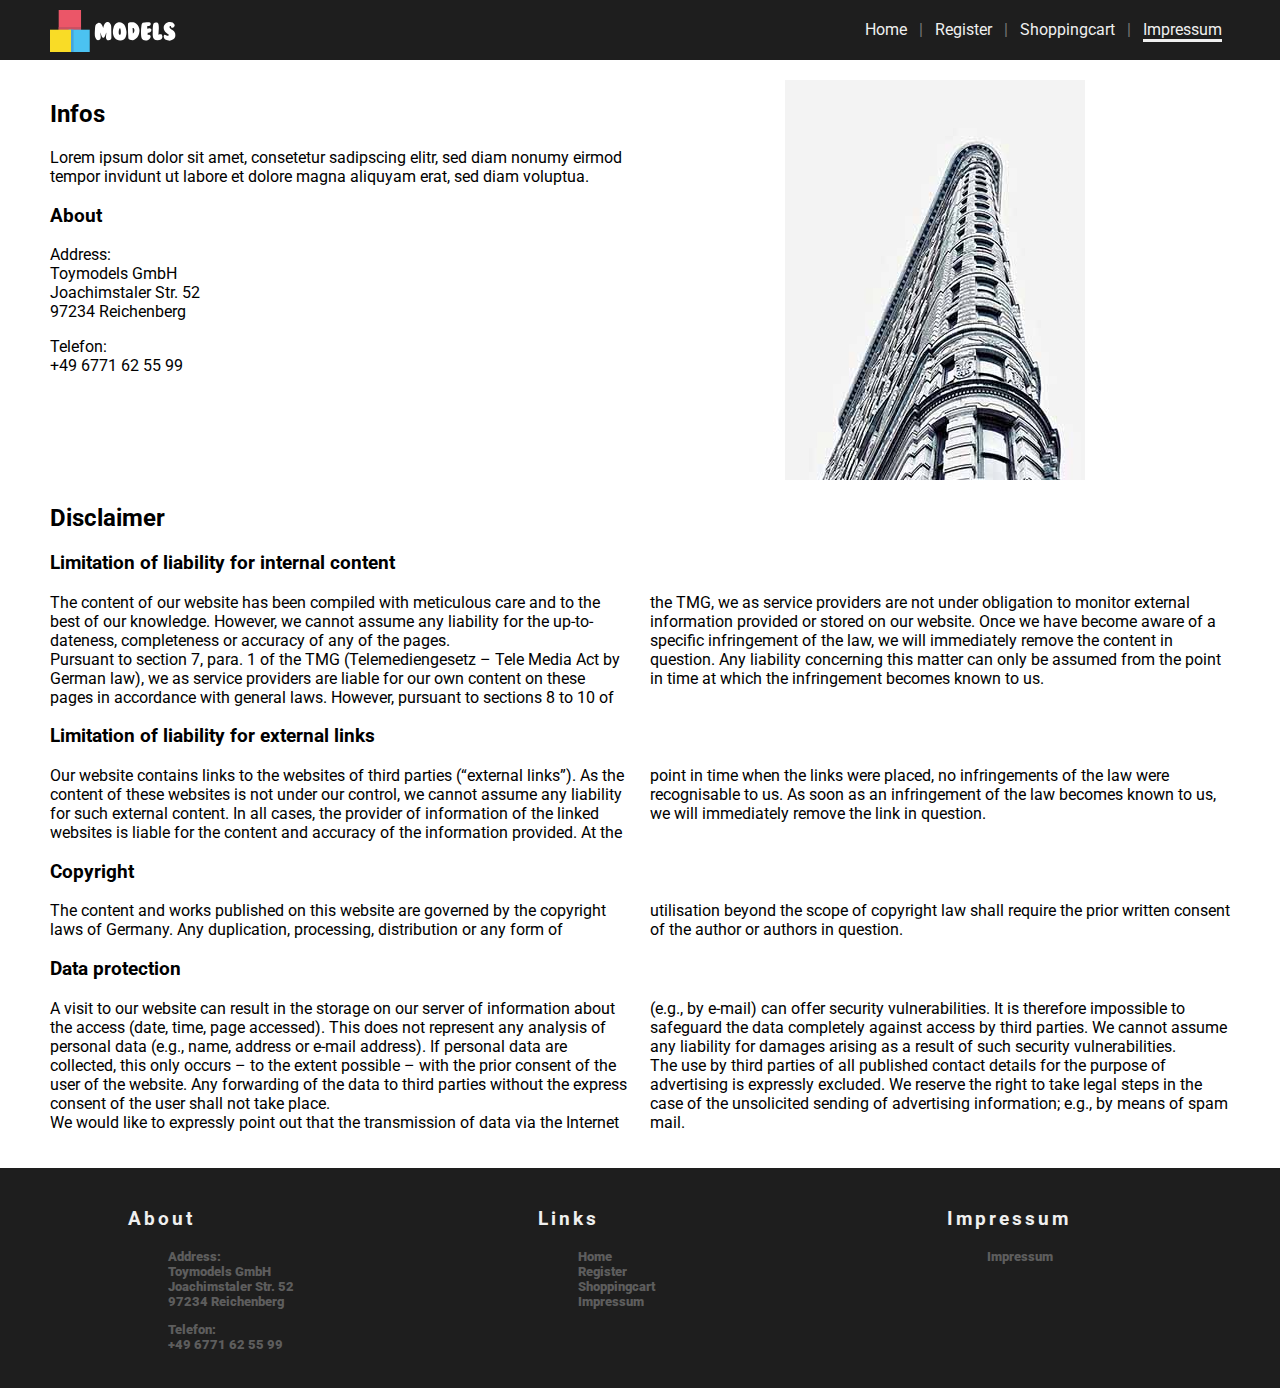
==== htdocs/impressum.html @ cea6029f "Initial commit" ====
﻿<!DOCTYPE html>
<html lang="en">
    <head>
      <meta charset="UTF-8">
      <title>Toymodels GmbH - Impressum</title>
  
      <link href="https://fonts.googleapis.com/css?family=Roboto" rel="stylesheet">
      <link rel="stylesheet" href="css/style.css" type="text/css" />
      <link rel="stylesheet" href="css/mobile.css" type="text/css" media="(max-width: 1024px)"/>
      <link rel="shortcut icon" href="favicon.ico">
    </head>
    <body>
      
    <!-- Navigation -->
    <nav>
			<a href="index.html">
				<img src="img/Toymodel_Logo.svg" id="brand">
      </a>
      <section id="burgerMenu">
        <img src="img/menu.png">
      </section>
      <ul>
				<li><a href="index.html" alt="Home" >Home</a></li>
				<li>|</li>
				<li><a href="register.html" alt="Register">Register</a></li>
				<li>|</li>
				<li><a href="shoppingcart.html" alt="Shoppingcart">Shoppingcart</a></li>
				<li>|</li>
        <li><a href="#" alt="Impressum" class="active">Impressum</a></li>
      </ul>
    </nav>

    <main>
      <section class="flexbox">
        <!-- Placeholder for Infos about Company -->
        <section id="impressum">
            <section id="Infos">
                <h2>Infos</h2>
                <p>Lorem ipsum dolor sit amet, consetetur sadipscing elitr, sed diam nonumy eirmod tempor invidunt ut labore et dolore magna aliquyam erat, sed diam voluptua.</p>
              </section>
      
              <!-- Placeholder for Impressum -->
              <section id="about">
                <h3>About</h3>
                <ul>
                  <li>Address:</li>
                  <li>Toymodels GmbH</li>
                  <li>Joachimstaler Str. 52</li>
                  <li>97234 Reichenberg</li>
                </ul>
                <ul>
                  <li>Telefon:</li>
                  <li>+49 6771 62 55 99</li>
                </ul>
              </section>
        </section>
        
        <section id="headquarters">
            <img src="./img/impressum.jpg" alt="company headquarters">
          </section>
      </section>

    <!--Disclaimer-->
    <section id="Disclaimer">
      <h2>Disclaimer</h2>
      <h3>Limitation of liability for internal content</h3>
      <p class="twogrid">The content of our website has been compiled with meticulous care and to the best of our knowledge.
          However, we cannot assume any liability for the up-to-dateness, completeness or accuracy of any of
          the pages.<br>
          Pursuant to section 7, para. 1 of the TMG (Telemediengesetz – Tele Media Act by German law), we as
          service providers are liable for our own content on these pages in accordance with general laws.
          However, pursuant to sections 8 to 10 of the TMG, we as service providers are not under obligation to
          monitor external information provided or stored on our website. Once we have become aware of a
          specific infringement of the law, we will immediately remove the content in question. Any liability
          concerning this matter can only be assumed from the point in time at which the infringement becomes
          known to us.
        </p>

        <h3>Limitation of liability for external links</h3>
        <p class="twogrid">Our website contains links to the websites of third parties (“external links”). As the content of these
            websites is not under our control, we cannot assume any liability for such external content. In all cases,
            the provider of information of the linked websites is liable for the content and accuracy of the
            information provided. At the point in time when the links were placed, no infringements of the law were
            recognisable to us. As soon as an infringement of the law becomes known to us, we will immediately
            remove the link in question.
          </p>

          <h3>Copyright</h3>
          <p class="twogrid">The content and works published on this website are governed by the copyright laws of Germany. Any
              duplication, processing, distribution or any form of utilisation beyond the scope of copyright law shall
              require the prior written consent of the author or authors in question.
          </p>

          <h3>Data protection</h3>
          <p class="twogrid">A visit to our website can result in the storage on our server of information about the access (date, time,
              page accessed). This does not represent any analysis of personal data (e.g., name, address or e-mail
              address). If personal data are collected, this only occurs – to the extent possible – with the prior
              consent of the user of the website. Any forwarding of the data to third parties without the express
              consent of the user shall not take place.<br>
              We would like to expressly point out that the transmission of data via the Internet (e.g., by e-mail) can
              offer security vulnerabilities. It is therefore impossible to safeguard the data completely against access
              by third parties. We cannot assume any liability for damages arising as a result of such security
              vulnerabilities.<br>
              The use by third parties of all published contact details for the purpose of advertising is expressly
              excluded. We reserve the right to take legal steps in the case of the unsolicited sending of advertising
              information; e.g., by means of spam mail.
          </p>

      </section>
    </main>

    <footer>
        <section class="flexbox">
          <section id="about">
            <h3>About</h3>
            <ul>
              <li>Address:</li>
              <li>Toymodels GmbH</li>
              <li>Joachimstaler Str. 52</li>
              <li>97234 Reichenberg</li>
            </ul>
            <ul>
              <li>Telefon:</li>
              <li>+49 6771 62 55 99</li>
            </ul>
          </section>
          <section id="links">
            <h3>Links</h3>
            <ul>
                <li><a href="index.html" alt="Home">Home</a></li>
                <li><a href="register.html" alt="Register">Register</a></li>
                <li><a href="shoppingcart.html" alt="Shoppingcart">Shoppingcart</a></li>
                <li><a href="impressum.html" alt="Impressum">Impressum</a></li>
            </ul>
          </section>
          <section id="impressum">
            <h3>Impressum</h3>
            <ul>
              <li><a href="impressum.html" alt="Impressum">Impressum</a></li>
            </ul>
          </section>
        </section>
      </footer>
  </body>
</html>
---- htdocs/css/style.css ----
:root {
  --main-nav-color: #1e1e1e;
  --main-nav-color-line: #777777;
  --main-text-color: #efefef;
  --main-accent-color: #ff2a00;
  --main-accent-color-hover: #f92d23;
}

html, body {
  font-family: 'Roboto', sans-serif;
  margin: 0px;
  height: 100%;
  width: 100%;
}

main {
  padding: 20px 50px;
  min-height: calc(100% - 320px);
}

main ul {
  list-style-type: none;
  padding: 0;
}

/* h1 {
  font-size: 3rem;
} */

/* Navigation */

nav {
  background-color: var(--main-nav-color);
  height: 60px;
  width: 100%;
  line-height: 60px;
  padding: 0px 50px;
  box-sizing: border-box;
}

nav>ul {
  list-style-type: none;
  margin: 0px;
  float: right;
}

nav li {
  display: inline;
  color: var(--main-nav-color-line);
}

nav li a {
  text-decoration: none;
  color: var(--main-text-color);
  margin: 5px 8px;
  transition: color 250ms;
}

nav li a:hover {
  cursor: pointer;
  border-bottom: 3px var(--main-text-color) solid;
  color: black;
}

nav li .active {
  cursor: pointer;
  text-decoration: none;
  border-bottom: 3px var(--main-text-color) solid;
}

nav #brand {
  height: 70%;
  vertical-align: middle;
}

nav>a {
  height: 100%;
}

nav #burgerMenu {
  display: none;
}

/* Header */

header {
  width: 100%;
  height: calc(100% - 60px);
  margin: 0px;
  position: relative;
  background-image: url('../img/title.jpg');
  background-position: bottom center;
  background-repeat: no-repeat;
  background-size: cover;
}

header>section {
  width: 100%;
  position: absolute;
  top: 35%;
  text-align: center;
  color: var(--main-text-color);
}

header h1 {
  font-size: 3rem;
}

/* LOGIN */

#login {
  width: 100%;
  height: 80px;
  color: var(--main-text-color);
  background-color: var(--main-nav-color);
  line-height: 80px;
  text-align: center;
}

#login input[type="text"] {
  border-radius: 50vh 0 0 50vh;
  padding: 8px 10px;
  border: 1px solid var(--main-text-color);
  outline: none;
}

#login input[type="text"]:focus {
  border-radius: 50vh 0 0 50vh;
  border-color: var(--main-accent-color);
}

#login .button {
  border-radius: 0 50vh 50vh 0;
  outline: none;
}

/* SEARCH*/
#searchfilter {
  width: 100%;
  height: 80px;
  color: var(--main-text-color);
  background-color: var(--main-nav-color);
  line-height: 80px;
  text-align: center;
}

#searchfilter form {
  display: inline-block;
}

#searchfilter input[type="search"] {
  border-radius: 50vh 0 0 50vh;
  padding: 8px 10px;
  border: 1px solid #aaaaaa;
  outline: none;
}

#searchfilter input[type="search"]:focus {
  border-radius: 50vh 0 0 50vh;
  border-color: var(--main-accent-color);
}

#searchfilter .button {
  border-radius: 0 50vh 50vh 0;
  outline: none;
}

/* FILTER*/
#searchfilter select {
  border-radius: 50vh 0 0 50vh;
  padding: 8px 10px;
  border: 1px solid #aaaaaa;
  outline: none;
}

#searchfilter select:focus {
  border-radius: 50vh 0 0 50vh;
  border-color: var(--main-accent-color);
}

/* FOOTER */

footer {
  height: 180px;
  background-color: var(--main-nav-color);
  color: #5d5d5d;
  font-size: 0.8rem;
  font-weight: 900;
  padding: 20px 50px;
}

footer a {
  text-decoration: none;
  color: #5d5d5d;
}

footer .flexbox {
  display: grid;
  flex-direction: flex-flow;
  column-count: 3;
  grid-template-columns: 2fr 2fr 1fr;
  max-width: 1024px;
  margin: auto;
}

footer #about {
  grid-column-start: 1;
  grid-column-end: 1;
}

footer #links {
  grid-column-start: 2;
  grid-column-end: 2;
}

footer #impressum {
  grid-column-start: 3;
  grid-column-end: 3;
}

footer ul {
  list-style-type: none;
}

footer h3 {
  color: var(--main-text-color);
  letter-spacing: 3px;
  font-size: 1.2rem;
}

/* REGISTER */

.grid-container {
  display: grid;
  grid-template-columns: 1fr 1fr;
  grid-template-areas: "registerPicture registerForm";
}

.registerPicture {
  grid-area: registerPicture;
  text-align: center;
}

.registerPicture img {
  width: 500px;
}

.registerForm {
  grid-area: registerForm;
}

.registerForm>section {
  position: relative;
  left: 0.5vw;
  padding: 30px;
}

.registerForm h1 {
  font-size: 2rem;
}

.registerForm label {
  min-width: 160;
  width: 25%;
  padding: 10px;
  margin-bottom: 5px;
  display: inline-block;
  background-color: var(--main-accent-color);
  color: white;
  text-align: right;
  border-radius: 50vh 0 0 50vh;
}

.registerForm input {
  min-width: 140px;
  width: 60%;
  padding: 12px 10px 10px 10px;
  border: 1px solid #aaaa;
  border-radius: 0 50vh 50vh 0;
  outline: none;
}

.registerForm input:focus {
  border-radius: 0 50vh  50vh 0;
  border-color: var(--main-accent-color);
}

.registerForm input[Type="Reset"] {
  width: 120px;
  padding: 10px;
  border-radius: 50vh 0 0 50vh;
}

.registerForm input[Type="Submit"] {
  padding: 10px;
  width: 191px;
}

/* SearchFilter */

#searchfilter {
  background-color: #5d5d5d;
}

/* CLASSES */

.button {
  background-color: var(--main-accent-color);
  padding: 8px 40px;
  border-radius: 50vh;
  border: 1px solid #ff2200;
  text-decoration: none;
  color: var(--main-text-color);
}

.button:hover {
  background-color: var(--main-accent-color-hover);
  cursor: pointer;
}

main .flexbox {
  display: grid;
  flex-direction: flex-flow;
  column-count: 2;
  grid-template-columns: 2fr 2fr;
}

main #impressum {
  grid-column-start: 1;
  grid-column-end: 1;
}

main #headquarters {
  grid-column-start: 2;
  grid-column-end: 2;
  text-align: center;
}

.twogrid {
  column-count: 2;
  column-gap: 20px;
}

/* Custom Scrollbar */

::-webkit-scrollbar {
  width: 15px;
  background: transparent;
}

::-webkit-scrollbar-track {
  background: rgba(0, 0, 0, 0.6);
}

::-webkit-scrollbar-thumb {
  background: rgba(0, 0, 0, 0.6);
}

::-webkit-scrollbar-thumb:hover {
  background: rgba(0, 0, 0, 0.65);
}
---- htdocs/css/mobile.css ----
/* Navigation */

nav {
    height: 180px;
}

nav #brand {
    margin-top: 25px;
}

nav ul {
    display: none;
}

nav #burgerMenu {
    display: unset;
    float: right;
    height: 100%;
}

nav #burgerMenu img {
    margin-top: 35px;
    height: 100px;
}

/* Header */

header {
    height: 400px;
}

header .button {
    display: none;
}

header>section {
    top: 30%;
}

header h1 {
    font-size: 4rem;
}

footer {
    height: 500px;
}

/* CLASSES */

.grid-container {
    grid-template-columns: 1fr;
    grid-template-areas: "registerForm";
}

.twogrid {
    column-count: 1;
}

/* Register */

.registerPicture {
    display: none;
}

.registerForm input {
    font-size: 50px;
}

.registerForm>section {
    font-size: 50px;
}

/* Main */

main {
    min-height: calc(100% - 1000px);
}

main .flexbox {
    display: grid;
    flex-direction: flex-flow;
    column-count: 1;
    grid-template-columns: 1fr;
}

main #impressum {
    grid-column-start: 1;
    grid-column-end: 1;
}

main #headquarters {
    grid-column-start: 1;
    grid-column-end: 1;
    text-align: left;
    padding: 10px 0 20px 0;
}

#headquarters img {
    width: 100%;
}

/* Footer */

footer {
    height: auto;
    text-align: center;
}

footer h3 {
    font-size: 40px;
}

footer section {
    font-size: 25px;
}

footer .flexbox {
    display: grid;
    flex-direction: flex-flow;
    column-count: 1;
    grid-template-columns: 1fr;
    max-width: 1024px;
}

footer #about {
    grid-column-start: 1;
    grid-column-end: 1;
}

footer #links {
    grid-column-start: 1;
    grid-column-end: 1;
}

footer #impressum {
    grid-column-start: 1;
    grid-column-end: 1;
}

footer ul {
    padding-left: 0;
}

/* LOGIN */

#login {
    height: 120px;
    line-height: 140px;
}

#login input[type="text"] {
    font-size: 40px;
    border-radius: 50vh 0 0 50vh;
    padding: 8px 10px;
    border: 1px solid var(--main-text-color);
    outline: none;
}

#login input[type="text"]:focus {
    border-radius: 50vh 0 0 50vh;
    border-color: var(--main-accent-color);
}

#login .button {
    font-size: 40px;
    border-radius: 0 50vh 50vh 0;
    outline: none;
}

/* SEARCH */

#searchfilter {
    height: 120px;
    line-height: 140px;
}

#searchfilter input[type="search"] {
    font-size: 40px;
    border-radius: 50vh 0 0 50vh;
    padding: 8px 10px;
    border: 1px solid var(--main-text-color);
    outline: none;
}

#searchfilter input[type="search"]:focus {
    border-radius: 50vh 0 0 50vh;
    border-color: var(--main-accent-color);
}

#searchfilter .button {
    font-size: 40px;
    border-radius: 0 50vh 50vh 0;
    outline: none;
}

/* FILTER*/
#searchfilter select {
    font-size: 40px;
    border-radius: 50vh 0 0 50vh;
    padding: 8px 10px;
    border: 1px solid var(--main-text-color);
    outline: none;
  }
  
  #searchfilter select:focus {
    border-radius: 50vh 0 0 50vh;
    border-color: var(--main-accent-color);
  }
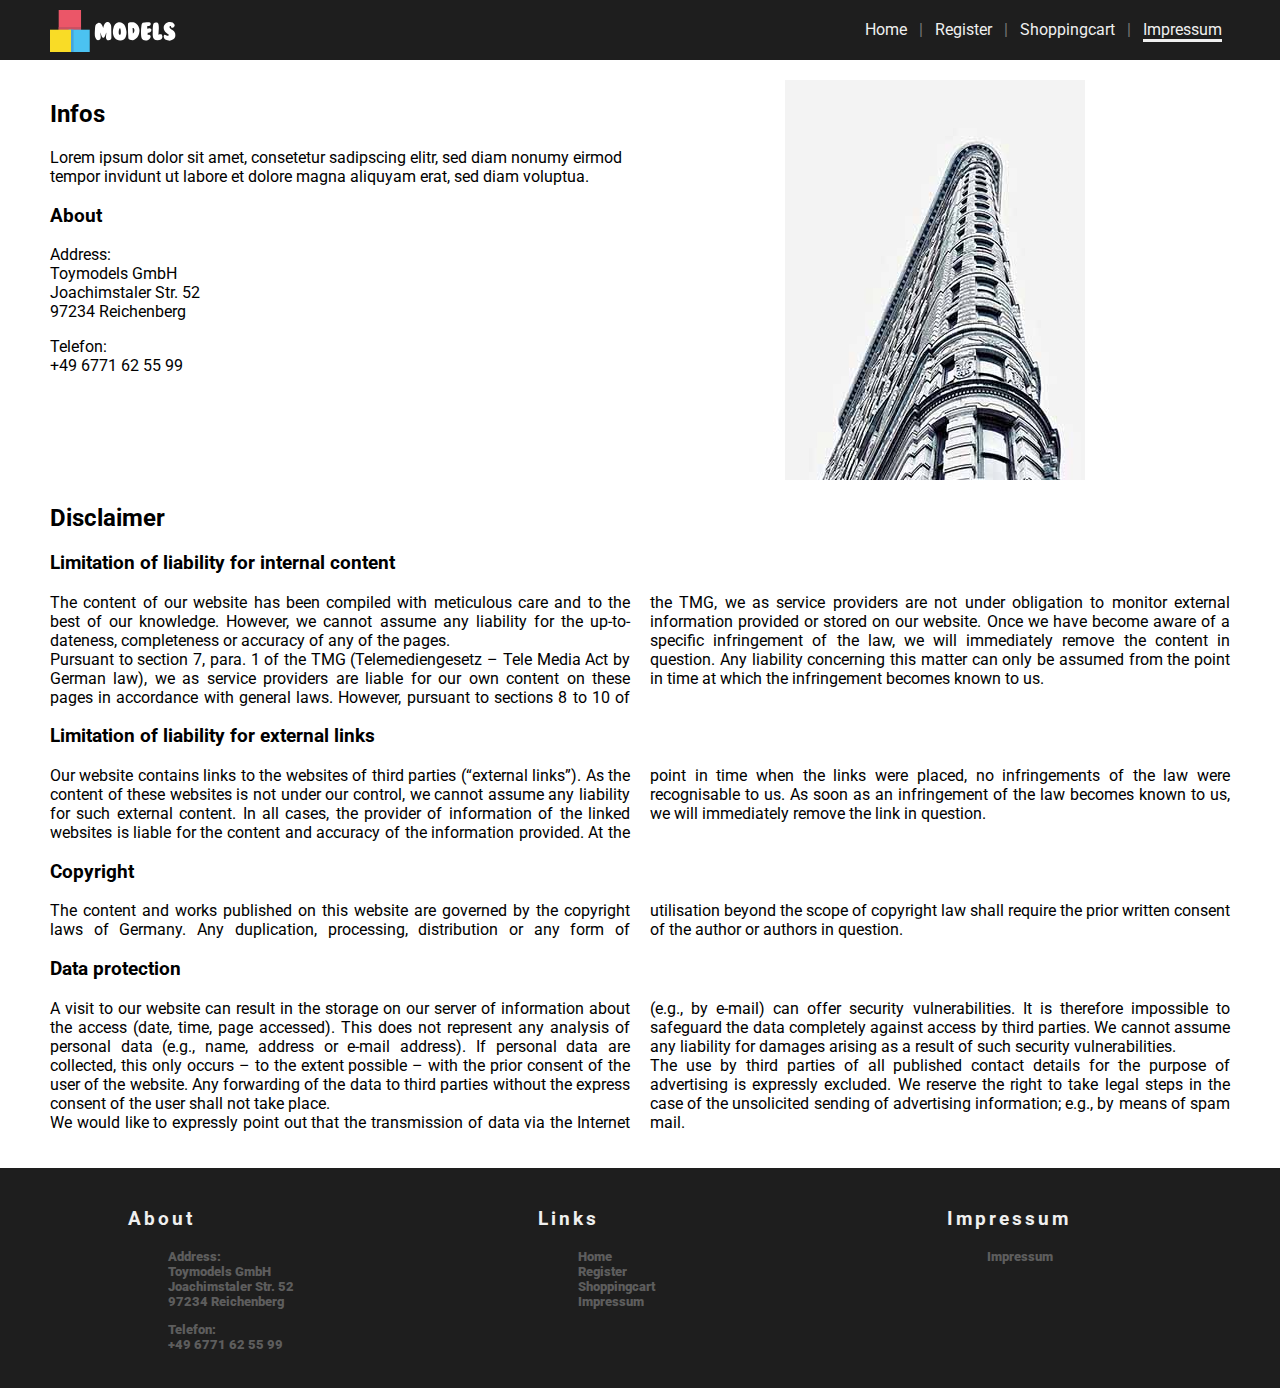
==== commit 5e4278cd: "Finished CSS" ====
--- a/htdocs/impressum.html
+++ b/htdocs/impressum.html
@@ -7,6 +7,7 @@
       <link href="https://fonts.googleapis.com/css?family=Roboto" rel="stylesheet">
       <link rel="stylesheet" href="css/style.css" type="text/css" />
       <link rel="stylesheet" href="css/mobile.css" type="text/css" media="(max-width: 1024px)"/>
+      <link rel="stylesheet" href="css/print.css" type="text/css" media="print" />
       <link rel="shortcut icon" href="favicon.ico">
     </head>
     <body>
--- a/htdocs/css/style.css
+++ b/htdocs/css/style.css
@@ -4,6 +4,7 @@
   --main-text-color: #efefef;
   --main-accent-color: #ff2a00;
   --main-accent-color-hover: #f92d23;
+  --main-text-color-grey: #2e2e2e; 
 }
 
 html, body {
@@ -23,9 +24,9 @@
   padding: 0;
 }
 
-/* h1 {
-  font-size: 3rem;
-} */
+#articleMain {
+  text-align: center;
+}
 
 /* Navigation */
 
@@ -58,8 +59,8 @@
 
 nav li a:hover {
   cursor: pointer;
-  border-bottom: 3px var(--main-text-color) solid;
-  color: black;
+  border-bottom: 3px #ff4f01 solid;
+  color: #ff4f01;
 }
 
 nav li .active {
@@ -106,6 +107,38 @@
   font-size: 3rem;
 }
 
+/* BUY */
+#buy {
+  width: 100%;
+  height: 80px;
+  color: var(--main-text-color);
+  line-height: 80px;
+}
+
+#buy input[type="submit"] {
+  border-radius: 50vh;
+  padding: 8px 10px;
+  border: 1px solid #aaaaaa;
+  outline: none;
+  font-size: 1.5rem;
+}
+
+
+
+/* FILTER*/
+#searchfilter select {
+  border-radius: 0;
+  border: 1px solid #aaaaaa;
+  padding: 7px 10px;
+  outline: none;
+}
+
+#searchfilter select:focus {
+  border-radius: 0;
+  border-color: var(--main-accent-color);
+}
+
+
 /* LOGIN */
 
 #login {
@@ -134,12 +167,12 @@
   outline: none;
 }
 
-/* SEARCH*/
+/* SEARCH */
 #searchfilter {
   width: 100%;
   height: 80px;
   color: var(--main-text-color);
-  background-color: var(--main-nav-color);
+  border-bottom: 2px solid var(--main-nav-color);
   line-height: 80px;
   text-align: center;
 }
@@ -167,14 +200,14 @@
 
 /* FILTER*/
 #searchfilter select {
-  border-radius: 50vh 0 0 50vh;
-  padding: 8px 10px;
+  border-radius: 0;
   border: 1px solid #aaaaaa;
+  padding: 7px 10px;
   outline: none;
 }
 
 #searchfilter select:focus {
-  border-radius: 50vh 0 0 50vh;
+  border-radius: 0;
   border-color: var(--main-accent-color);
 }
 
@@ -260,7 +293,7 @@
 }
 
 .registerForm label {
-  min-width: 160;
+  min-width: 90px;
   width: 25%;
   padding: 10px;
   margin-bottom: 5px;
@@ -296,10 +329,44 @@
   width: 191px;
 }
 
-/* SearchFilter */
-
-#searchfilter {
-  background-color: #5d5d5d;
+/* Article */
+article  {
+  display: inline-block;
+  flex-direction: flex-flow;
+  column-count: 2;
+  grid-template-columns: 1fr 1fr;
+  column-gap: 30px;
+  padding: 8px 0;
+  margin: auto;
+  border-bottom: var(--main-nav-color-line) 1px solid;
+}
+
+article>.img {
+  grid-column-start: 1;
+  grid-column-end: 1;
+  margin: auto 0 auto 0;
+}
+
+article>.img img {
+  width: 300px;
+  height: auto;
+  float: right;
+}
+
+article>.text {
+  grid-column-start: 2;
+  grid-column-end: 2;
+  text-align: left;
+  margin: auto 0 auto 0;
+}
+
+article>.text>a {
+  text-decoration: none;
+  color: var(--main-text-color-grey);
+}
+
+article>.text>a:hover {
+  color: var(--main-accent-color-hover);
 }
 
 /* CLASSES */
@@ -318,7 +385,13 @@
   cursor: pointer;
 }
 
-main .flexbox {
+.description {
+  border-top: var(--main-nav-color-line) 1px solid;
+  text-align: justify;
+  display: inline-block;
+}
+
+main>.flexbox {
   display: grid;
   flex-direction: flex-flow;
   column-count: 2;
@@ -339,6 +412,7 @@
 .twogrid {
   column-count: 2;
   column-gap: 20px;
+  text-align: justify;
 }
 
 /* Custom Scrollbar */
--- a/htdocs/css/mobile.css
+++ b/htdocs/css/mobile.css
@@ -41,9 +41,14 @@
     font-size: 4rem;
 }
 
-footer {
-    height: 500px;
-}
+/* Article */
+article {
+   display: grid;
+}
+
+article .img img  {
+    width: 100%;
+  }
 
 /* CLASSES */
 
@@ -57,17 +62,33 @@
 }
 
 /* Register */
+.registerForm h1 {
+    font-size: 3rem;
+}
 
 .registerPicture {
     display: none;
 }
 
+.registerForm label {
+    min-width: 260px;
+}
+
 .registerForm input {
-    font-size: 50px;
+    font-size: 3.125rem;
 }
 
 .registerForm>section {
-    font-size: 50px;
+    font-size: 3.125rem;
+}
+
+.registerForm input[type='submit'] {
+    width: calc(60% + 20px);
+}
+
+.registerForm input[type='Reset'] {
+    width: 25%;
+    min-width: 280px;
 }
 
 /* Main */
@@ -76,7 +97,7 @@
     min-height: calc(100% - 1000px);
 }
 
-main .flexbox {
+main>.flexbox {
     display: grid;
     flex-direction: flex-flow;
     column-count: 1;
@@ -107,11 +128,11 @@
 }
 
 footer h3 {
-    font-size: 40px;
+    font-size: 2rem;
 }
 
 footer section {
-    font-size: 25px;
+    font-size: 1.5rem;
 }
 
 footer .flexbox {
@@ -141,6 +162,14 @@
     padding-left: 0;
 }
 
+/* BUY */
+#buy {
+    height: 120px;
+    line-height: 140px;
+    color: var(--main-text-color);
+    line-height: 80px;
+  }
+
 /* LOGIN */
 
 #login {
@@ -149,22 +178,11 @@
 }
 
 #login input[type="text"] {
-    font-size: 40px;
-    border-radius: 50vh 0 0 50vh;
-    padding: 8px 10px;
-    border: 1px solid var(--main-text-color);
-    outline: none;
-}
-
-#login input[type="text"]:focus {
-    border-radius: 50vh 0 0 50vh;
-    border-color: var(--main-accent-color);
+    font-size: 2.5rem;
 }
 
 #login .button {
-    font-size: 40px;
-    border-radius: 0 50vh 50vh 0;
-    outline: none;
+    font-size: 2.5rem;
 }
 
 /* SEARCH */
@@ -175,34 +193,14 @@
 }
 
 #searchfilter input[type="search"] {
-    font-size: 40px;
-    border-radius: 50vh 0 0 50vh;
-    padding: 8px 10px;
-    border: 1px solid var(--main-text-color);
-    outline: none;
-}
-
-#searchfilter input[type="search"]:focus {
-    border-radius: 50vh 0 0 50vh;
-    border-color: var(--main-accent-color);
+    font-size: 2.5rem;
 }
 
 #searchfilter .button {
-    font-size: 40px;
-    border-radius: 0 50vh 50vh 0;
-    outline: none;
+    font-size: 2.5rem;
 }
 
 /* FILTER*/
 #searchfilter select {
-    font-size: 40px;
-    border-radius: 50vh 0 0 50vh;
-    padding: 8px 10px;
-    border: 1px solid var(--main-text-color);
-    outline: none;
-  }
-  
-  #searchfilter select:focus {
-    border-radius: 50vh 0 0 50vh;
-    border-color: var(--main-accent-color);
+    font-size: 2.5rem;
   }--- a/htdocs/css/print.css
+++ b/htdocs/css/print.css
@@ -0,0 +1,62 @@
+header {
+    display: none;
+}
+
+nav {
+    display: none;
+}
+
+article {
+    page-break-inside: avoid;
+}
+
+footer {
+    page-break-inside: avoid;
+
+}
+
+img {
+    page-break-inside: avoid;
+}
+
+#searchfilter input[type="search"] {
+    font-size: 1rem;
+}
+
+#searchfilter .button {
+    font-size: 1rem;
+}
+
+/* FILTER*/
+#searchfilter select {
+    font-size: 1rem;
+  }
+
+#login {
+    display: none;
+}
+
+.registerForm label {
+    min-width: 160px;
+}
+
+.registerForm input {
+    font-size: 2.125rem;
+}
+
+.registerForm>section {
+    font-size: 2.125rem;
+}
+
+.registerForm input[type='submit'] {
+    width: calc(60% + 20px);
+}
+
+.registerForm input[type='Reset'] {
+    width: 25%;
+    min-width: 180px;
+}
+
+@page {
+    size: portrait;
+}